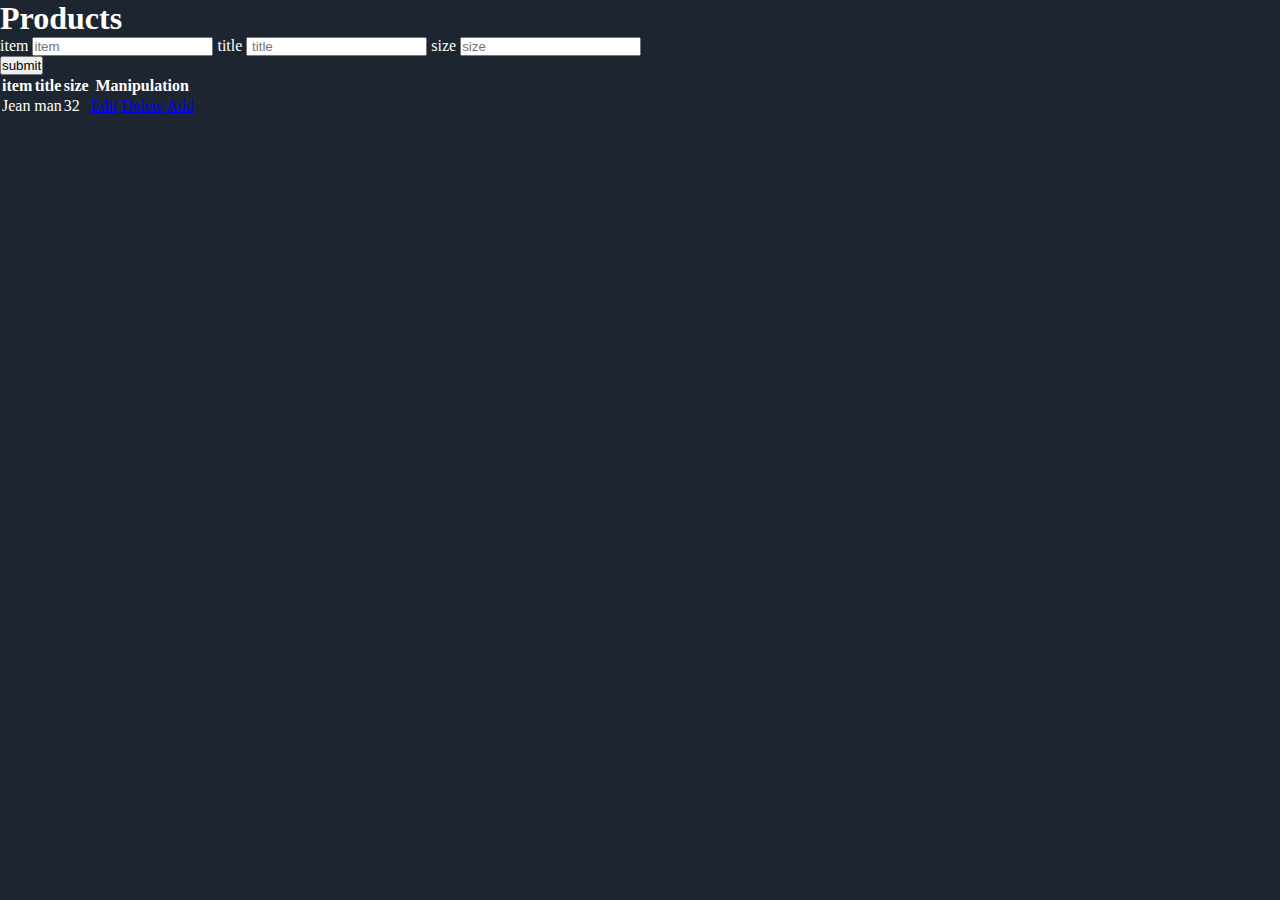
==== index.html @ 9c766279 "first commit" ====
<!DOCTYPE html>
<html lang="en">
<head>
    <meta charset="UTF-8">
    <meta http-equiv="X-UA-Compatible" content="IE=edge">
    <meta name="viewport" content="width=device-width, initial-scale=1.0">
    <link href="https://cdn.jsdelivr.net/npm/bootstrap@5.0.2/dist/css/bootstrap.min.css" rel="stylesheet" integrity="sha384-EVSTQN3/azprG1Anm3QDgpJLIm9Nao0Yz1ztcQTwFspd3yD65VohhpuuCOmLASjC" crossorigin="anonymous">

    <link rel="stylesheet" href="./style.css">
    <title>Document</title>
</head>
<body>
    <section id="products">
    <div id="container">
      <div class="text-center">
        <h1>
          Products
        </h1>

      </div>

    </div>
    <div class="main row justify content center ">   <form id="items" class=" mt-5 d-flex-justify content center">
    <label for="item" class="col-10 mb-2" id="item">item</label>
    <input class="form-control" type="text" placeholder="item" aria-label="default input example" required>
    <label for="title" class="col-10 mb-2" id="title">title</label>
    <input class="form-control" type="text" placeholder=" title" aria-label="default input example" required>
    <label for="size" class="col-10 mb-2" id="size">size</label>
    <input class="form-control" type="text" placeholder="size" aria-label="default input example" required>
    <div><input type="submit" value="submit" class=" btn btn-success add-btn mt-4">
    </div>
 </form>
 <div class= "col-10 mt-5">
  <table class="table striped table-dark">
    <thead>
      <th>item</th>
      <th>title</th>
      <th>size</th>
      <th>Manipulation</th>
     
    </thead>
    <tbody  id="product-list" class="delete">
    <tr>
      <td>Jean
      </td><td>man
      </td>
      <td>32
      </td>
      <td><a href="#" class=" btn btn-warning bt-sm edit">Edit</a>
        <a href="#" type="reset" value="Reset" id="btn"class=" btn btn-danger bt-sm delete danger" onclick="Geeks()">Delete</a>
        <a href="#" type="add" value="add" onclick="onclick" id="btn"class=" btn btn-primary bt-sm add">Add</a>
      </td>
    </tr></tbody>
  </table>
 </div>
</div>







  </section>

    <!-- <div class="container">
        <div class="row">
          <div class="col-lg-4 col-md-12 mt-5">
            <button type="button" class="btn btn-primary">Primary</button>
      
          </div>
      
          <div class="col-lg-4 col-md-6">
            <button type="button" class="btn btn-primary">Primary</button>
      
          </div>
      
          <div class="col-lg-4 col-md-6">
            <button type="button" class="btn btn-primary">Primary</button>
      
          </div>
        </div>
        </div>
        <select class="form-select" aria-label="Default select example">
            <option selected>Open this select menu</option>
            <option value="1">One</option>
            <option value="2">Two</option>
            <option value="3">Three</option>
          </select>
      </div> -->

<!-- </div> -->
<!-- <section id="products">

    <table class="table align-middle mb-0 bg-white">
        <thead class="bg-light">
          <tr>
            <th>Product</th>
            <th>Title</th>
            <th>Price</th>
            <th>Position</th>
            <th>Catagory</th>
          </tr>
        </thead>
        <tbody>
          <tr>
            <td>
              <div class="d-flex align-items-center">
                <img
                    src="https://mdbootstrap.com/img/new/avatars/8.jpg"
                    alt=""
                    style="width: 45px; height: 45px"
                    class="rounded-circle"
                    />
                <div class="ms-3">
                  <p class="fw-bold mb-1">John Doe</p>
                  <p class="text-muted mb-0">john.doe@gmail.com</p>
                </div>
              </div>
            </td>
            <td>
              <p class="fw-normal mb-1">Software engineer</p>
              <p class="text-muted mb-0">IT department</p>
            </td>
            <td>
              <span class="badge badge-success rounded-pill d-inline">Active</span>
            </td>
            <td>Senior</td>
            <td>
              <button type="button" class="btn btn-link btn-sm btn-rounded">
                Edit
              </button>
            </td>
          </tr>
          <tr>
            <td>
              <div class="d-flex align-items-center">
                <img
                    src="https://mdbootstrap.com/img/new/avatars/6.jpg"
                    class="rounded-circle"
                    alt=""
                    style="width: 45px; height: 45px"
                    />
                <div class="ms-3">
                  <p class="fw-bold mb-1">Alex Ray</p>
                  <p class="text-muted mb-0">alex.ray@gmail.com</p>
                </div>
              </div>
            </td>
            <td>
              <p class="fw-normal mb-1">Consultant</p>
              <p class="text-muted mb-0">Finance</p>
            </td>
            <td>
              <span class="badge badge-primary rounded-pill d-inline"
                    >Onboarding</span
                >
            </td>
            <td>Junior</td>
            <td>
              <button
                      type="button"
                      class="btn btn-link btn-rounded btn-sm fw-bold"
                      data-mdb-ripple-color="dark"
                      >
                Edit
              </button>
            </td>
          </tr>
          <tr>
            <td>
              <div class="d-flex align-items-center">
                <img
                    src="https://mdbootstrap.com/img/new/avatars/7.jpg"
                    class="rounded-circle"
                    alt=""
                    style="width: 45px; height: 45px"
                    />
                <div class="ms-3">
                  <p class="fw-bold mb-1">Kate Hunington</p>
                  <p class="text-muted mb-0">kate.hunington@gmail.com</p>
                </div>
              </div>
            </td>
            <td>
              <p class="fw-normal mb-1">Designer</p>
              <p class="text-muted mb-0">UI/UX</p>
            </td>
            <td>
              <span class="badge badge-warning rounded-pill d-inline">Awaiting</span>
            </td>
            <td>Senior</td>
            <td>
              <button
                      type="button"
                      class="btn btn-link btn-rounded btn-sm fw-bold"
                      data-mdb-ripple-color="dark"
                      >
                Edit
              </button>
            </td>
          </tr>
        </tbody>
      </table>












</section> -->

    <!-- <div class="container">


        <div class="card text-center">
            <div class="card-header">
              Featured
            </div>
            <div class="card-body">
              <h5 class="card-title">Special title treatment</h5>
              <p class="card-text">With supporting text below as a natural lead-in to additional content.</p>
              <a href="#" class="btn btn-primary">Go somewhere</a>
            </div>
            <div class="card-footer text-muted">
              2 days ago
            </div>
          </div>
    </div> -->

    <script src="https://cdn.jsdelivr.net/npm/bootstrap@5.0.2/dist/js/bootstrap.bundle.min.js" integrity="sha384-MrcW6ZMFYlzcLA8Nl+NtUVF0sA7MsXsP1UyJoMp4YLEuNSfAP+JcXn/tWtIaxVXM" crossorigin="anonymous"></script>

    <script src="./index.js"></script>
</body>
</html>
---- style.css ----
#landing{

    background-position: center;
    background-attachment: fixed;
    background-size: cover;
    height: 100vh;
}

*{
    padding: 0%;
    margin: 0%;
    box-sizing: border-box;
}

body{
    color: white;
    background-color: #1d2630;
}
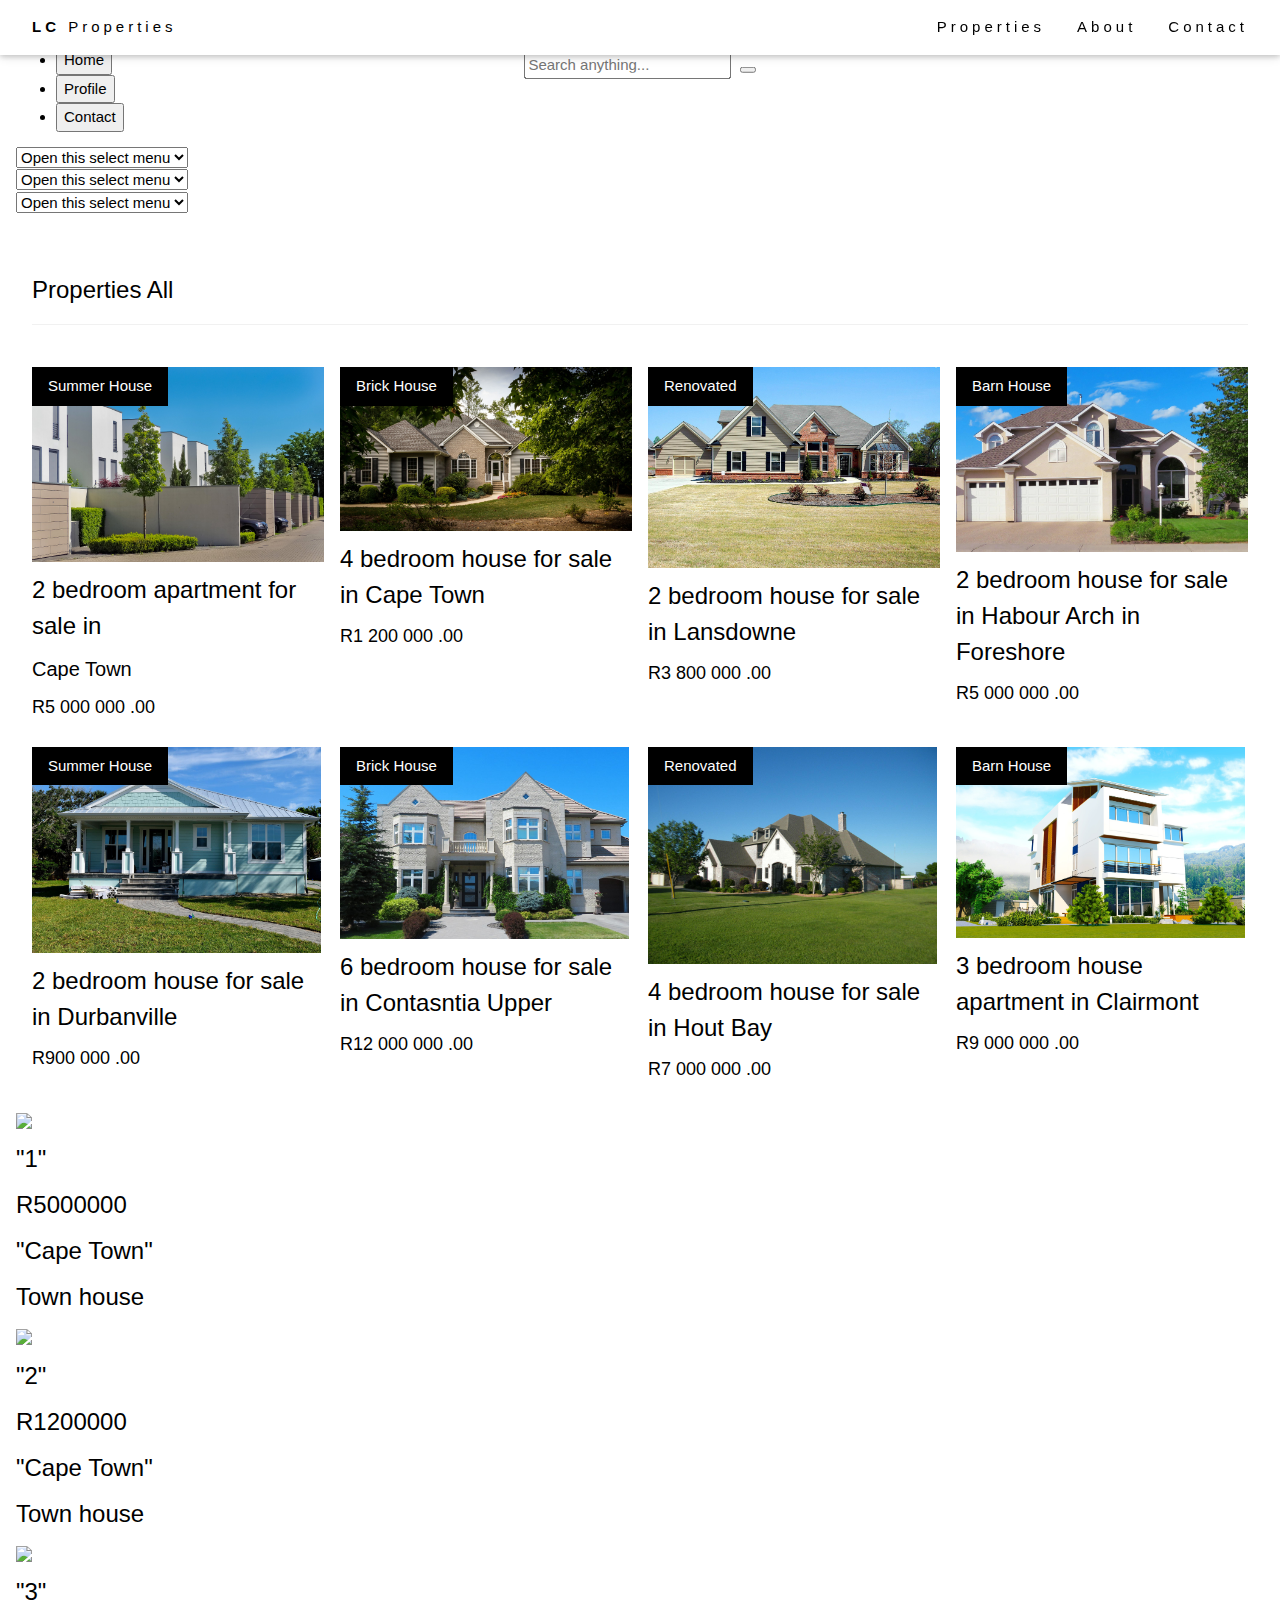
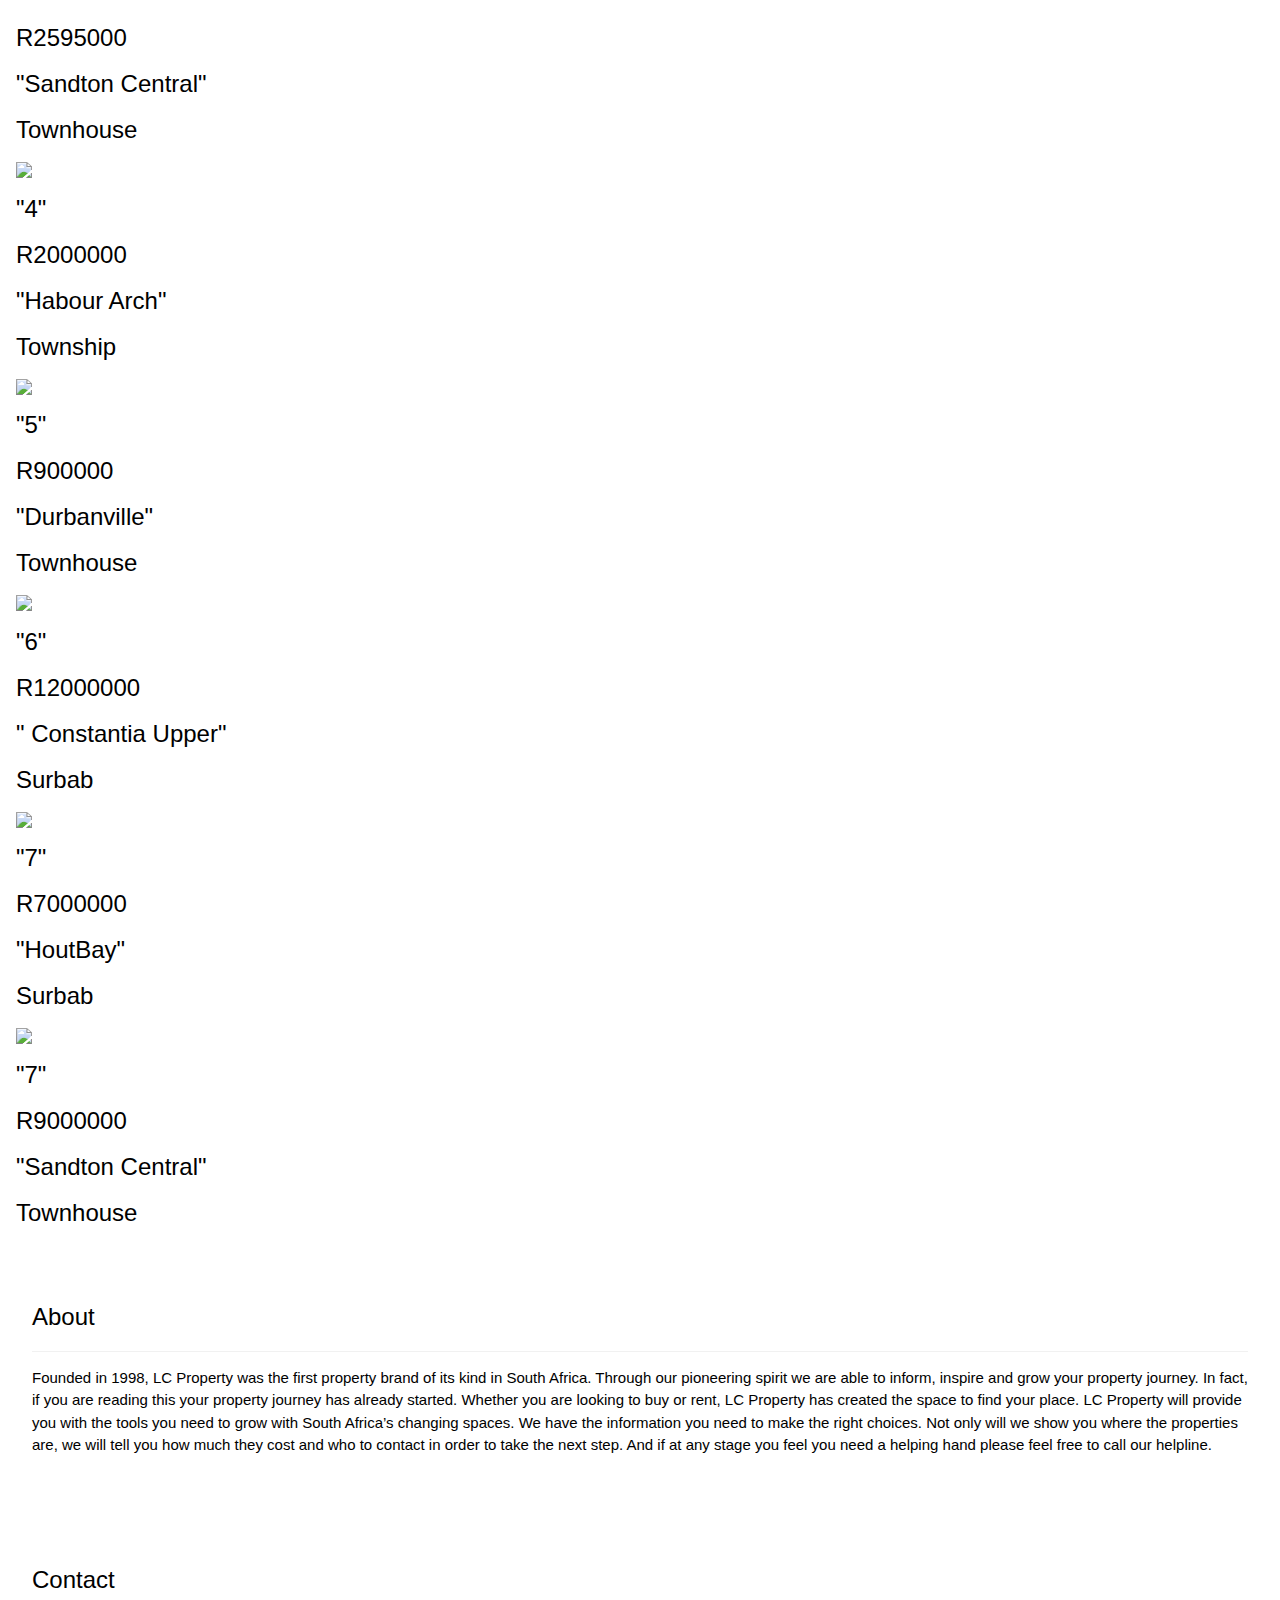
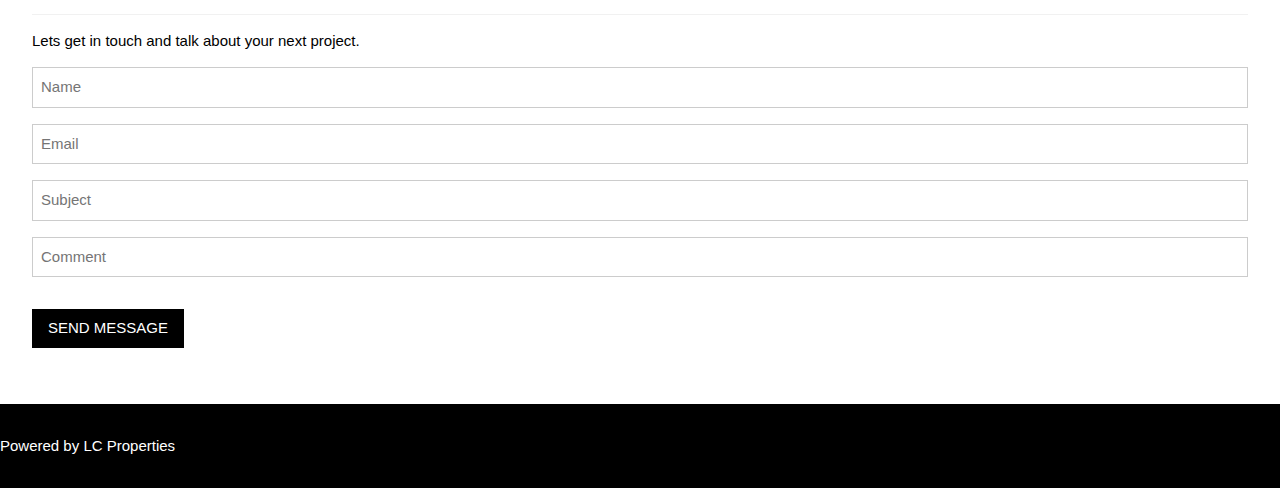
==== commit 9d43c22e: "all my pages" ====
--- a/index.html
+++ b/index.html
@@ -1,241 +1,203 @@
 <!DOCTYPE html>
-<html lang="en">
+<html>
 <head>
-    <meta charset="UTF-8">
-    <meta http-equiv="X-UA-Compatible" content="IE=edge">
-    <meta name="viewport" content="width=device-width, initial-scale=1.0">
-    <link href="https://cdn.jsdelivr.net/npm/bootstrap@5.0.2/dist/css/bootstrap.min.css" rel="stylesheet" integrity="sha384-EVSTQN3/azprG1Anm3QDgpJLIm9Nao0Yz1ztcQTwFspd3yD65VohhpuuCOmLASjC" crossorigin="anonymous">
-
-    <link rel="stylesheet" href="./style.css">
-    <title>Document</title>
+<title>LC Properties</title>
+<meta charset="UTF-8">
+<meta name="viewport" content="width=device-width, initial-scale=1">
+<link href="https://cdn.jsdelivr.net/npm/bootstrap@5.0.2/dist/css/bootstrap.min.css" rel="stylesheet" integrity="sha384-EVSTQN3/azprG1Anm3QDgpJLIm9Nao0Yz1ztcQTwFspd3yD65VohhpuuCOmLASjC" crossorigin="anonymous">
+<link rel="stylesheet" href="https://www.w3schools.com/w3css/4/w3.css">
 </head>
 <body>
-    <section id="products">
-    <div id="container">
-      <div class="text-center">
-        <h1>
-          Products
-        </h1>
-
-      </div>
-
-    </div>
-    <div class="main row justify content center ">   <form id="items" class=" mt-5 d-flex-justify content center">
-    <label for="item" class="col-10 mb-2" id="item">item</label>
-    <input class="form-control" type="text" placeholder="item" aria-label="default input example" required>
-    <label for="title" class="col-10 mb-2" id="title">title</label>
-    <input class="form-control" type="text" placeholder=" title" aria-label="default input example" required>
-    <label for="size" class="col-10 mb-2" id="size">size</label>
-    <input class="form-control" type="text" placeholder="size" aria-label="default input example" required>
-    <div><input type="submit" value="submit" class=" btn btn-success add-btn mt-4">
-    </div>
- </form>
- <div class= "col-10 mt-5">
-  <table class="table striped table-dark">
-    <thead>
-      <th>item</th>
-      <th>title</th>
-      <th>size</th>
-      <th>Manipulation</th>
-     
-    </thead>
-    <tbody  id="product-list" class="delete">
-    <tr>
-      <td>Jean
-      </td><td>man
-      </td>
-      <td>32
-      </td>
-      <td><a href="#" class=" btn btn-warning bt-sm edit">Edit</a>
-        <a href="#" type="reset" value="Reset" id="btn"class=" btn btn-danger bt-sm delete danger" onclick="Geeks()">Delete</a>
-        <a href="#" type="add" value="add" onclick="onclick" id="btn"class=" btn btn-primary bt-sm add">Add</a>
-      </td>
-    </tr></tbody>
-  </table>
- </div>
+
+<!-- Navbar (sit on top) -->
+<div class="w3-top">
+  <div class="w3-bar w3-white w3-wide w3-padding w3-card">
+    <a href="#home" class="w3-bar-item w3-button"><b>LC</b> Properties</a>
+    <!-- Float links to the right. Hide them on small screens -->
+    <div class="w3-right w3-hide-small">
+      <a href="#Properties" class="w3-bar-item w3-button"> Properties</a>
+      <a href="#about" class="w3-bar-item w3-button">About</a>
+      <a href="#contact" class="w3-bar-item w3-button">Contact</a>
+    </div>
+  </div>
 </div>
 
-
-
-
-
-
-
-  </section>
-
-    <!-- <div class="container">
-        <div class="row">
-          <div class="col-lg-4 col-md-12 mt-5">
-            <button type="button" class="btn btn-primary">Primary</button>
-      
-          </div>
-      
-          <div class="col-lg-4 col-md-6">
-            <button type="button" class="btn btn-primary">Primary</button>
-      
-          </div>
-      
-          <div class="col-lg-4 col-md-6">
-            <button type="button" class="btn btn-primary">Primary</button>
-      
-          </div>
-        </div>
-        </div>
-        <select class="form-select" aria-label="Default select example">
-            <option selected>Open this select menu</option>
-            <option value="1">One</option>
-            <option value="2">Two</option>
-            <option value="3">Three</option>
-          </select>
-      </div> -->
-
-<!-- </div> -->
-<!-- <section id="products">
-
-    <table class="table align-middle mb-0 bg-white">
-        <thead class="bg-light">
-          <tr>
-            <th>Product</th>
-            <th>Title</th>
-            <th>Price</th>
-            <th>Position</th>
-            <th>Catagory</th>
-          </tr>
-        </thead>
-        <tbody>
-          <tr>
-            <td>
-              <div class="d-flex align-items-center">
-                <img
-                    src="https://mdbootstrap.com/img/new/avatars/8.jpg"
-                    alt=""
-                    style="width: 45px; height: 45px"
-                    class="rounded-circle"
-                    />
-                <div class="ms-3">
-                  <p class="fw-bold mb-1">John Doe</p>
-                  <p class="text-muted mb-0">john.doe@gmail.com</p>
-                </div>
-              </div>
-            </td>
-            <td>
-              <p class="fw-normal mb-1">Software engineer</p>
-              <p class="text-muted mb-0">IT department</p>
-            </td>
-            <td>
-              <span class="badge badge-success rounded-pill d-inline">Active</span>
-            </td>
-            <td>Senior</td>
-            <td>
-              <button type="button" class="btn btn-link btn-sm btn-rounded">
-                Edit
-              </button>
-            </td>
-          </tr>
-          <tr>
-            <td>
-              <div class="d-flex align-items-center">
-                <img
-                    src="https://mdbootstrap.com/img/new/avatars/6.jpg"
-                    class="rounded-circle"
-                    alt=""
-                    style="width: 45px; height: 45px"
-                    />
-                <div class="ms-3">
-                  <p class="fw-bold mb-1">Alex Ray</p>
-                  <p class="text-muted mb-0">alex.ray@gmail.com</p>
-                </div>
-              </div>
-            </td>
-            <td>
-              <p class="fw-normal mb-1">Consultant</p>
-              <p class="text-muted mb-0">Finance</p>
-            </td>
-            <td>
-              <span class="badge badge-primary rounded-pill d-inline"
-                    >Onboarding</span
-                >
-            </td>
-            <td>Junior</td>
-            <td>
-              <button
-                      type="button"
-                      class="btn btn-link btn-rounded btn-sm fw-bold"
-                      data-mdb-ripple-color="dark"
-                      >
-                Edit
-              </button>
-            </td>
-          </tr>
-          <tr>
-            <td>
-              <div class="d-flex align-items-center">
-                <img
-                    src="https://mdbootstrap.com/img/new/avatars/7.jpg"
-                    class="rounded-circle"
-                    alt=""
-                    style="width: 45px; height: 45px"
-                    />
-                <div class="ms-3">
-                  <p class="fw-bold mb-1">Kate Hunington</p>
-                  <p class="text-muted mb-0">kate.hunington@gmail.com</p>
-                </div>
-              </div>
-            </td>
-            <td>
-              <p class="fw-normal mb-1">Designer</p>
-              <p class="text-muted mb-0">UI/UX</p>
-            </td>
-            <td>
-              <span class="badge badge-warning rounded-pill d-inline">Awaiting</span>
-            </td>
-            <td>Senior</td>
-            <td>
-              <button
-                      type="button"
-                      class="btn btn-link btn-rounded btn-sm fw-bold"
-                      data-mdb-ripple-color="dark"
-                      >
-                Edit
-              </button>
-            </td>
-          </tr>
-        </tbody>
-      </table>
-
-
-
-
-
-
-
-
-
-
-
-
-</section> -->
-
-    <!-- <div class="container">
-
-
-        <div class="card text-center">
-            <div class="card-header">
-              Featured
-            </div>
-            <div class="card-body">
-              <h5 class="card-title">Special title treatment</h5>
-              <p class="card-text">With supporting text below as a natural lead-in to additional content.</p>
-              <a href="#" class="btn btn-primary">Go somewhere</a>
-            </div>
-            <div class="card-footer text-muted">
-              2 days ago
-            </div>
-          </div>
-    </div> -->
-
-    <script src="https://cdn.jsdelivr.net/npm/bootstrap@5.0.2/dist/js/bootstrap.bundle.min.js" integrity="sha384-MrcW6ZMFYlzcLA8Nl+NtUVF0sA7MsXsP1UyJoMp4YLEuNSfAP+JcXn/tWtIaxVXM" crossorigin="anonymous"></script>
-
-    <script src="./index.js"></script>
+<!-- Header -->
+<header class="w3-display-container w3-content w3-wide" style="max-width:1500px;" id="home">
+  <img class="w3-image" src="/image/city-5974876_1920.jpg" alt="Architecture" width="1500" height="800">
+  <div class="w3-display-middle w3-margin-top w3-center">
+    <h1 class="w3-xxlarge w3-text-white"><span class="w3-padding w3-black w3-opacity-min"><b>LC</b></span> <span class="w3-hide-small w3-text-light-grey">Properties</span></h1>
+    <div class="input-group">
+        <input id="search-input" type="search" class="form-control" placeholder="Search anything...">  
+          <button id="search-button" type="button" class="btn btn-primary " width:50% height:50%>
+        <i class="fa fa-search"></i>
+          </button>
+    </div>
+  </div>
+</header>
+
+<!-- Page content -->
+<div class="w3-content w3-padding" style="max-width:1564px">
+
+  <!-- Tabs navs --><div class="tab-content shadow-lg p-3 mb-5 bg-body rounded" id="pills-tabContent">
+  <ul class="nav nav-pills mb-3  d-flex justify-content-center " id="pills-tab" role="tablist">
+    <li class="nav-item" role="presentation">
+      <button class="nav-link active" id="pills-home-tab" data-bs-toggle="pill" data-bs-target="#pills-home" type="button" role="tab" aria-controls="pills-home" aria-selected="true">Home</button>
+    </li>
+    <li class="nav-item" role="presentation">
+      <button class="nav-link" id="pills-profile-tab" data-bs-toggle="pill" data-bs-target="#pills-profile" type="button" role="tab" aria-controls="pills-profile" aria-selected="false">Profile</button>
+    </li>
+    <li class="nav-item" role="presentation">
+      <button class="nav-link" id="pills-contact-tab" data-bs-toggle="pill" data-bs-target="#pills-contact" type="button" role="tab" aria-controls="pills-contact" aria-selected="false">Contact</button>
+    </li>
+  </ul>
+  
+    <div class="tab-pane fade show active" id="pills-home" role="tabpanel" aria-labelledby="pills-home-tab"><select class="form-select" aria-label="Default select example">
+        <option selected>Open this select menu</option>
+        <option value="1">One</option>
+        <option value="2">Two</option>
+        <option value="3">Three</option>
+      </select></div>
+    <div class="tab-pane fade" id="pills-profile" role="tabpanel" aria-labelledby="pills-profile-tab"><select class="form-select" aria-label="Default select example">
+        <option selected>Open this select menu</option>
+        <option value="1">One</option>
+        <option value="2">Two</option>
+        <option value="3">Three</option>
+      </select></div>
+    <div class="tab-pane fade" id="pills-contact" role="tabpanel" aria-labelledby="pills-contact-tab"><select class="form-select" aria-label="Default select example">
+        <option selected>Open this select menu</option>
+        <option value="1">One</option>
+        <option value="2">Two</option>
+        <option value="3">Three</option>
+      </select></div>
+  </div>
+  
+  
+  <!-- Tabs content -->
+
+  <!-- Project Section -->
+  <div class="w3-container w3-padding-32" id="Properties">
+    <h3 class="w3-border-bottom w3-border-light-grey w3-padding-16">Properties All</h3>
+  </div>
+
+  <div class="w3-row-padding">
+    <div class="w3-col l3 m6 w3-margin-bottom">
+      <div class="w3-display-container">
+        <div class="w3-display-topleft w3-black w3-padding">Summer House</div>
+        <img src="./images/house1.jpg" alt="House" style="width:100%">
+        <h3>2 bedroom apartment for sale in</h3>
+        <h4> Cape Town</h4>
+        <h5> R5 000 000 .00</h5>
+      </div>
+    </div>
+    <div class="w3-col l3 m6 w3-margin-bottom">
+      <div class="w3-display-container">
+        <div class="w3-display-topleft w3-black w3-padding">Brick House</div>
+        <img src="./images/house2.jpg" alt="House" style="width:100%">
+        <h3>4 bedroom house for sale in Cape Town</h3>
+        <h5> R1 200 000 .00</h5>
+      </div>
+    </div>
+    <div class="w3-col l3 m6 w3-margin-bottom">
+      <div class="w3-display-container">
+        <div class="w3-display-topleft w3-black w3-padding">Renovated</div>
+        <img src="/images/house3.jpg" alt="House" style="width:100%">
+        <h3> 2 bedroom house for sale in Lansdowne</h3>
+        <h5> R3 800 000 .00</h5>
+      </div>
+    </div>
+    <div class="w3-col l3 m6 w3-margin-bottom">
+      <div class="w3-display-container">
+        <div class="w3-display-topleft w3-black w3-padding">Barn House</div>
+        <img src="/images/house4.jpg" alt="House" style="width:100%">
+        <h3>2 bedroom house for sale in Habour Arch in Foreshore</h3>
+        <h5> R5 000 000 .00</h5>
+      </div>
+    </div>
+  </div>
+
+  <div class="w3-row-padding">
+    <div class="w3-col l3 m6 w3-margin-bottom">
+      <div class="w3-display-container">
+        <div class="w3-display-topleft w3-black w3-padding">Summer House</div>
+        <img src="/images/house5.jpg" alt="House" style="width:99%">
+        <h3>2 bedroom house for sale in Durbanville </h3>
+        <h5> R900 000 .00</h5>
+      </div>
+    </div>
+    <div class="w3-col l3 m6 w3-margin-bottom">
+      <div class="w3-display-container">
+        <div class="w3-display-topleft w3-black w3-padding">Brick House</div>
+        <img src="/images/house6.jpg" alt="House" style="width:99%">
+        <h3>6 bedroom house for sale in Contasntia Upper</h3>
+        <h5> R12 000 000 .00</h5>
+      </div>
+    </div>
+    <div class="w3-col l3 m6 w3-margin-bottom">
+      <div class="w3-display-container">
+        <div class="w3-display-topleft w3-black w3-padding">Renovated</div>
+        <img src="/images/house7.jpg" alt="House" style="width:99%">
+        <h3>4 bedroom house for sale in Hout Bay</h3>
+        <h5> R7 000 000 .00</h5>
+      </div>
+    </div>
+    <div class="w3-col l3 m6 w3-margin-bottom">
+      <div class="w3-display-container">
+        <div class="w3-display-topleft w3-black w3-padding">Barn House</div>
+        <img src="/images/house8.jpg" alt="House" style="width:99%">
+        <h3>3 bedroom house apartment in Clairmont</h3>
+        <h5> R9 000 000 .00</h5>
+      </div>
+    </div>
+  </div>
+ 
+ 
+  <div id="container" class="product">
+
+  </div>
+
+  <!-- About Section -->
+  <div class="w3-container w3-padding-32" id="about">
+    <h3 class="w3-border-bottom w3-border-light-grey w3-padding-16">About</h3>
+    <p>Founded in 1998, LC Property was the first property brand of its kind in South Africa. Through our pioneering spirit we are able to inform, inspire and grow your property journey. In fact, if you are reading this your property journey has already started. Whether you are looking to buy or rent, LC Property has created the space to find your place.
+
+        LC Property will provide you with the tools you need to grow with South Africa’s changing spaces. We have the information you need to make the right choices. Not only will we show you where the properties are, we will tell you how much they cost and who to contact in order to take the next step. And if at any stage you feel you need a helping hand please feel free to call our helpline.
+    </p>
+  </div>
+
+ 
+
+  <!-- Contact Section -->
+  <div class="w3-container w3-padding-32" id="contact">
+    <h3 class="w3-border-bottom w3-border-light-grey w3-padding-16">Contact</h3>
+    <p>Lets get in touch and talk about your next project.</p>
+    <form action="/action_page.php" target="_blank">
+      <input class="w3-input w3-border" type="text" placeholder="Name" required name="Name">
+      <input class="w3-input w3-section w3-border" type="text" placeholder="Email" required name="Email">
+      <input class="w3-input w3-section w3-border" type="text" placeholder="Subject" required name="Subject">
+      <input class="w3-input w3-section w3-border" type="text" placeholder="Comment" required name="Comment">
+      <button class="w3-button w3-black w3-section" type="submit">
+        <i class="fa fa-paper-plane"></i> SEND MESSAGE
+      </button>
+    </form>
+  </div>
+  
+
+
+<!-- End page content -->
+</div>
+
+
+<!-- Footer -->
+<footer class="d-flex justify-content-center w3-black w3-padding-16">
+  <p>Powered by LC Properties</a></p>
+</footer>
+
+<script src="https://cdn.jsdelivr.net/npm/bootstrap@5.0.2/dist/js/bootstrap.bundle.min.js" integrity="sha384-MrcW6ZMFYlzcLA8Nl+NtUVF0sA7MsXsP1UyJoMp4YLEuNSfAP+JcXn/tWtIaxVXM" crossorigin="anonymous"></script>
+<script src="index.js"></script>
+</body>
+</html>
+
+    
 </body>
 </html>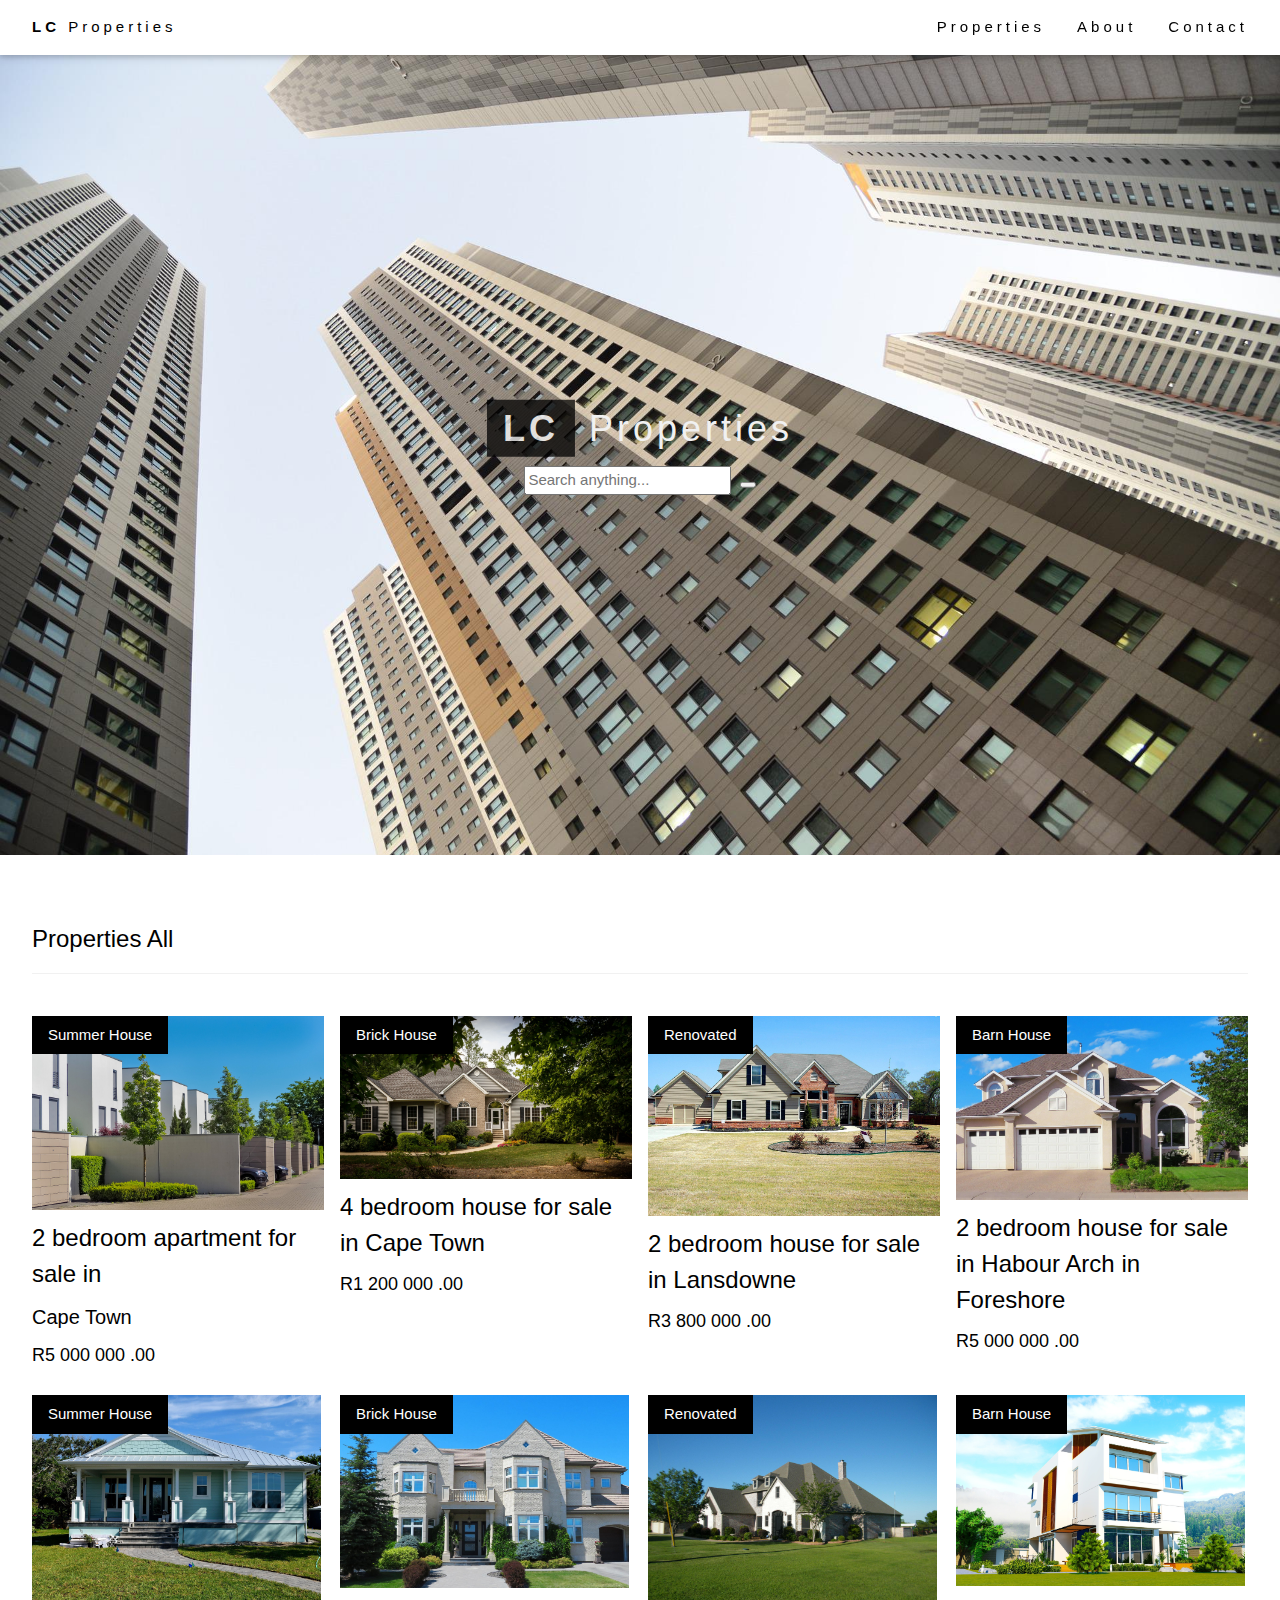
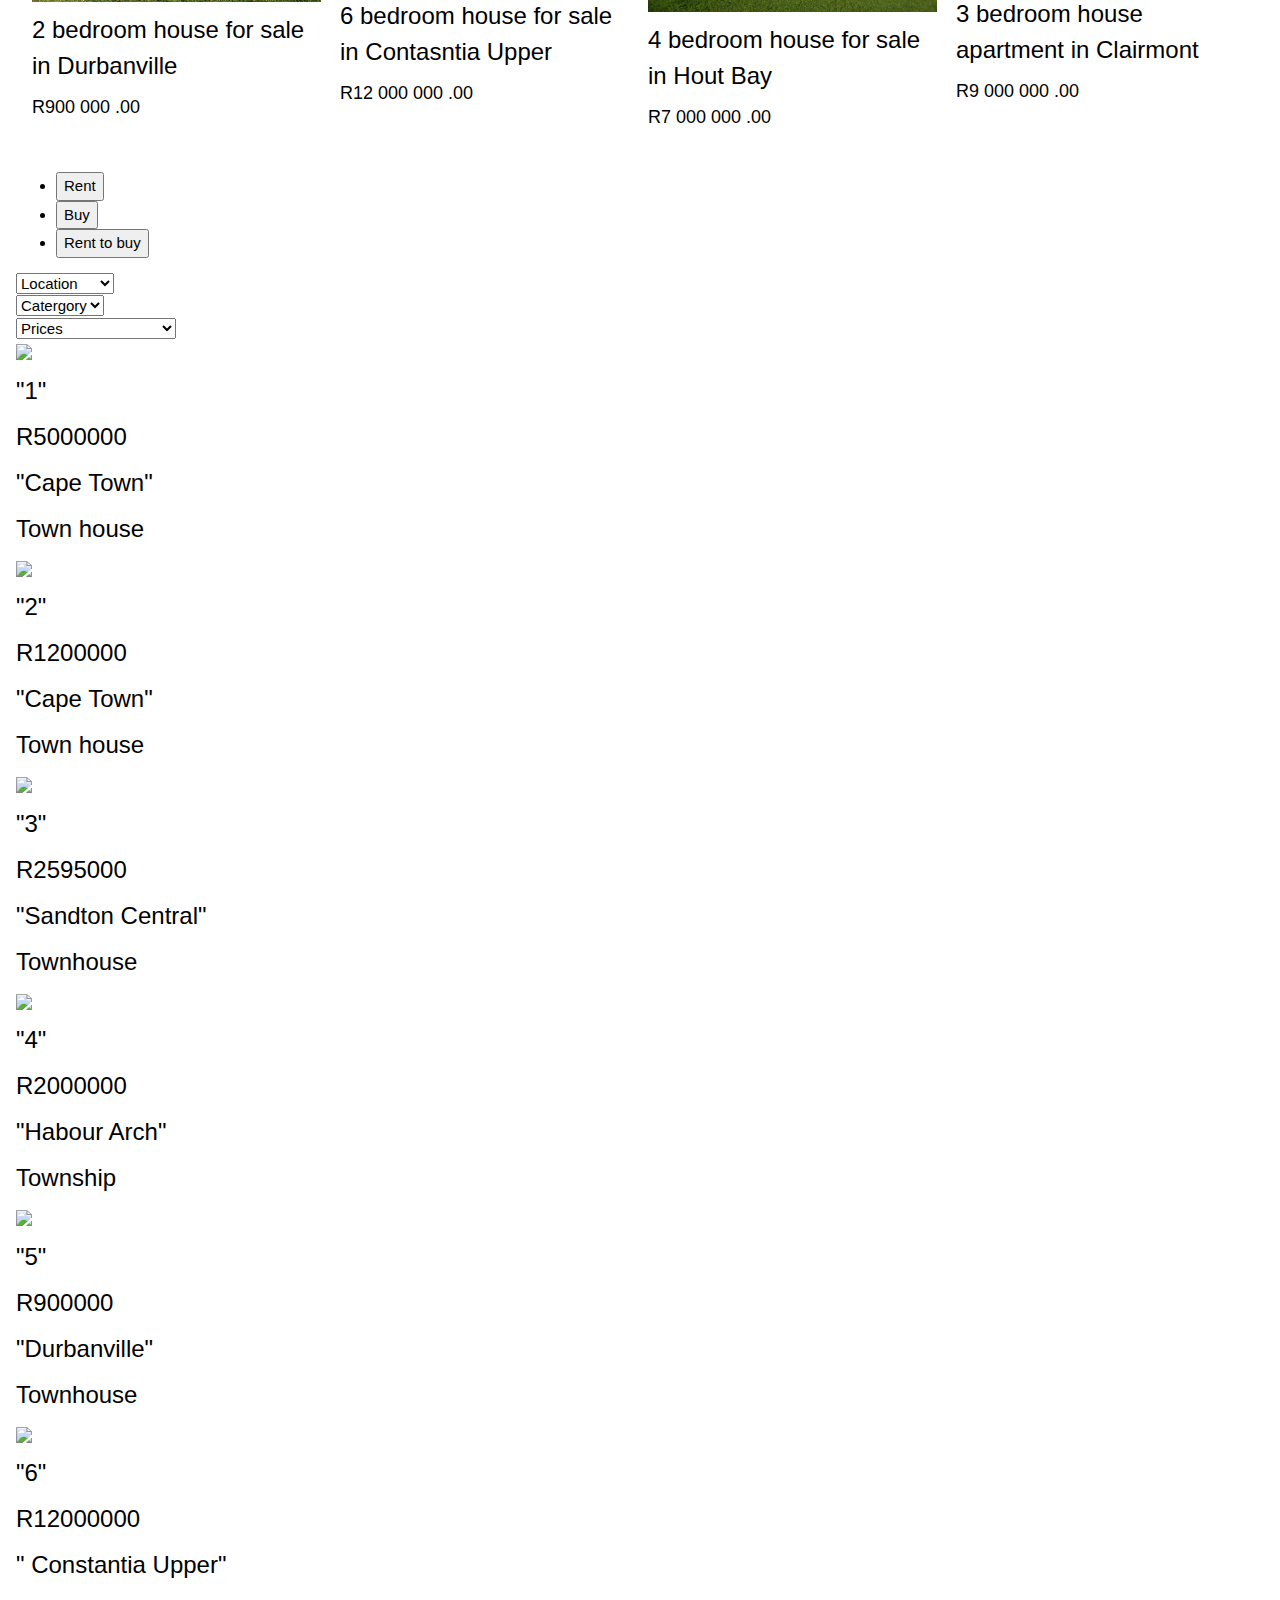
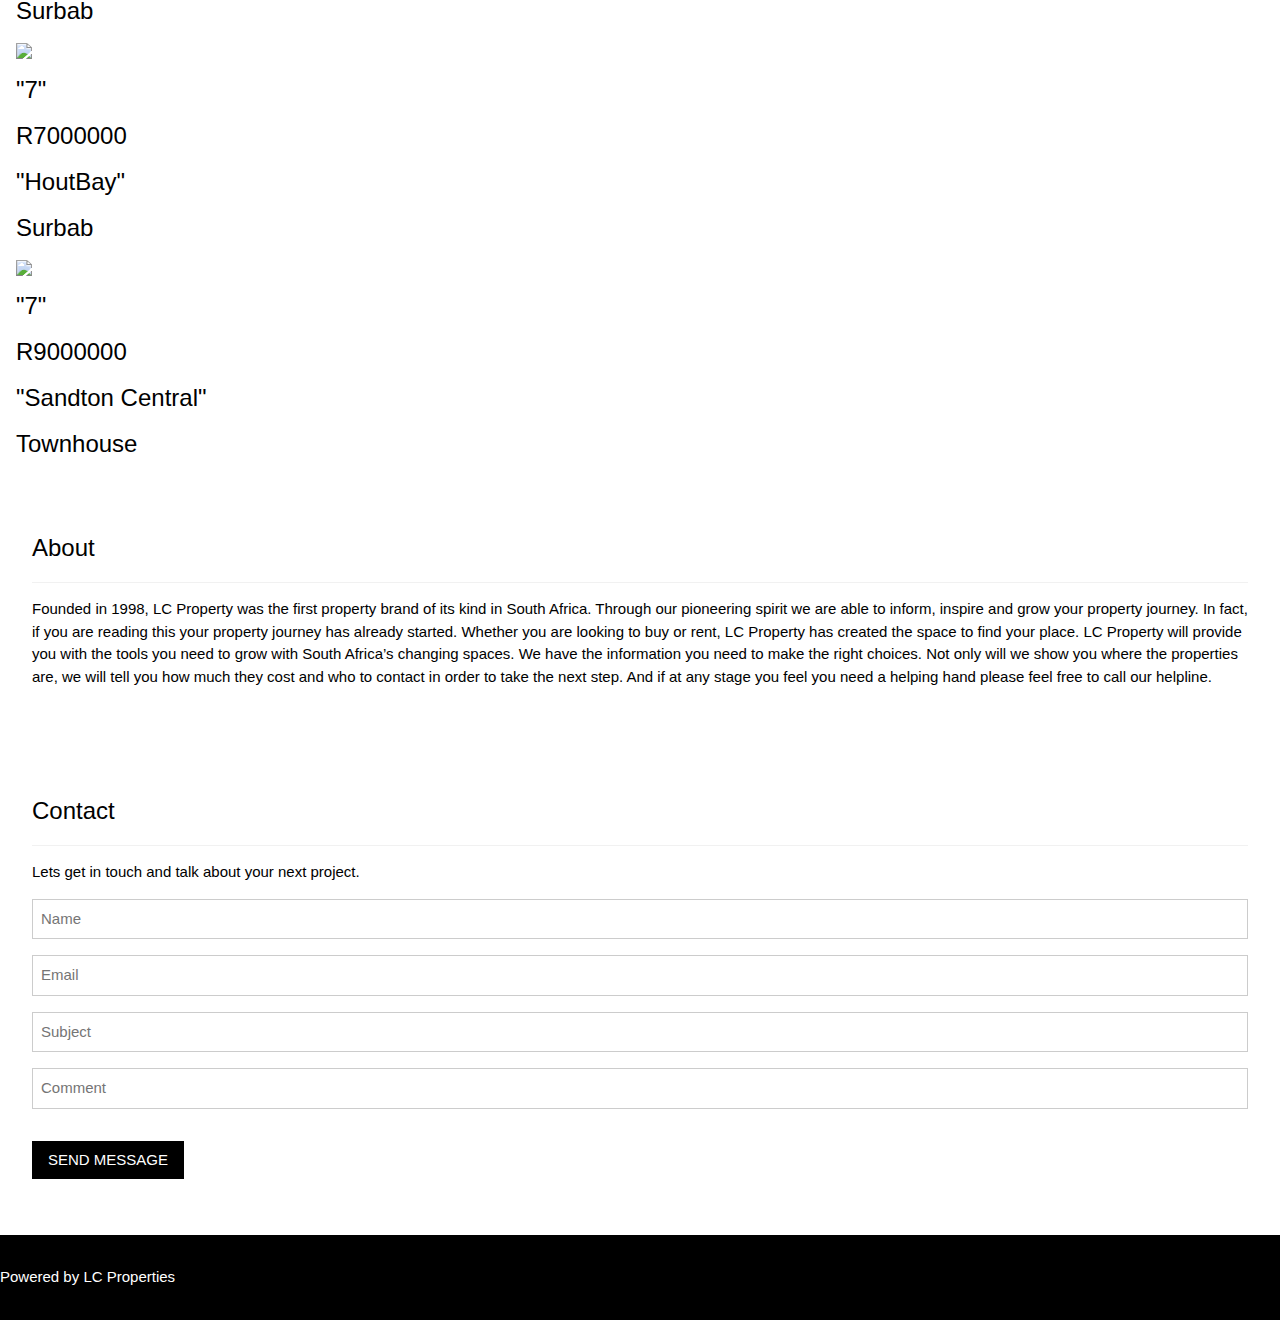
==== commit 03976745: "recovery" ====
--- a/index.html
+++ b/index.html
@@ -24,7 +24,7 @@
 
 <!-- Header -->
 <header class="w3-display-container w3-content w3-wide" style="max-width:1500px;" id="home">
-  <img class="w3-image" src="/image/city-5974876_1920.jpg" alt="Architecture" width="1500" height="800">
+  <img class="w3-image" src="/images/city-5974876_1920.jpg" alt="Architecture" width="1500" height="800">
   <div class="w3-display-middle w3-margin-top w3-center">
     <h1 class="w3-xxlarge w3-text-white"><span class="w3-padding w3-black w3-opacity-min"><b>LC</b></span> <span class="w3-hide-small w3-text-light-grey">Properties</span></h1>
     <div class="input-group">
@@ -39,38 +39,7 @@
 <!-- Page content -->
 <div class="w3-content w3-padding" style="max-width:1564px">
 
-  <!-- Tabs navs --><div class="tab-content shadow-lg p-3 mb-5 bg-body rounded" id="pills-tabContent">
-  <ul class="nav nav-pills mb-3  d-flex justify-content-center " id="pills-tab" role="tablist">
-    <li class="nav-item" role="presentation">
-      <button class="nav-link active" id="pills-home-tab" data-bs-toggle="pill" data-bs-target="#pills-home" type="button" role="tab" aria-controls="pills-home" aria-selected="true">Home</button>
-    </li>
-    <li class="nav-item" role="presentation">
-      <button class="nav-link" id="pills-profile-tab" data-bs-toggle="pill" data-bs-target="#pills-profile" type="button" role="tab" aria-controls="pills-profile" aria-selected="false">Profile</button>
-    </li>
-    <li class="nav-item" role="presentation">
-      <button class="nav-link" id="pills-contact-tab" data-bs-toggle="pill" data-bs-target="#pills-contact" type="button" role="tab" aria-controls="pills-contact" aria-selected="false">Contact</button>
-    </li>
-  </ul>
-  
-    <div class="tab-pane fade show active" id="pills-home" role="tabpanel" aria-labelledby="pills-home-tab"><select class="form-select" aria-label="Default select example">
-        <option selected>Open this select menu</option>
-        <option value="1">One</option>
-        <option value="2">Two</option>
-        <option value="3">Three</option>
-      </select></div>
-    <div class="tab-pane fade" id="pills-profile" role="tabpanel" aria-labelledby="pills-profile-tab"><select class="form-select" aria-label="Default select example">
-        <option selected>Open this select menu</option>
-        <option value="1">One</option>
-        <option value="2">Two</option>
-        <option value="3">Three</option>
-      </select></div>
-    <div class="tab-pane fade" id="pills-contact" role="tabpanel" aria-labelledby="pills-contact-tab"><select class="form-select" aria-label="Default select example">
-        <option selected>Open this select menu</option>
-        <option value="1">One</option>
-        <option value="2">Two</option>
-        <option value="3">Three</option>
-      </select></div>
-  </div>
+ 
   
   
   <!-- Tabs content -->
@@ -101,7 +70,7 @@
     <div class="w3-col l3 m6 w3-margin-bottom">
       <div class="w3-display-container">
         <div class="w3-display-topleft w3-black w3-padding">Renovated</div>
-        <img src="/images/house3.jpg" alt="House" style="width:100%">
+        <img src="./images/house3.jpg" alt="House" style="width:100%">
         <h3> 2 bedroom house for sale in Lansdowne</h3>
         <h5> R3 800 000 .00</h5>
       </div>
@@ -109,7 +78,7 @@
     <div class="w3-col l3 m6 w3-margin-bottom">
       <div class="w3-display-container">
         <div class="w3-display-topleft w3-black w3-padding">Barn House</div>
-        <img src="/images/house4.jpg" alt="House" style="width:100%">
+        <img src="./images/house4.jpg" alt="House" style="width:100%">
         <h3>2 bedroom house for sale in Habour Arch in Foreshore</h3>
         <h5> R5 000 000 .00</h5>
       </div>
@@ -120,7 +89,7 @@
     <div class="w3-col l3 m6 w3-margin-bottom">
       <div class="w3-display-container">
         <div class="w3-display-topleft w3-black w3-padding">Summer House</div>
-        <img src="/images/house5.jpg" alt="House" style="width:99%">
+        <img src="./images/house5.jpg" alt="House" style="width:99%">
         <h3>2 bedroom house for sale in Durbanville </h3>
         <h5> R900 000 .00</h5>
       </div>
@@ -128,7 +97,7 @@
     <div class="w3-col l3 m6 w3-margin-bottom">
       <div class="w3-display-container">
         <div class="w3-display-topleft w3-black w3-padding">Brick House</div>
-        <img src="/images/house6.jpg" alt="House" style="width:99%">
+        <img src="./images/house6.jpg" alt="House" style="width:99%">
         <h3>6 bedroom house for sale in Contasntia Upper</h3>
         <h5> R12 000 000 .00</h5>
       </div>
@@ -136,7 +105,7 @@
     <div class="w3-col l3 m6 w3-margin-bottom">
       <div class="w3-display-container">
         <div class="w3-display-topleft w3-black w3-padding">Renovated</div>
-        <img src="/images/house7.jpg" alt="House" style="width:99%">
+        <img src="./images/house7.jpg" alt="House" style="width:99%">
         <h3>4 bedroom house for sale in Hout Bay</h3>
         <h5> R7 000 000 .00</h5>
       </div>
@@ -144,15 +113,47 @@
     <div class="w3-col l3 m6 w3-margin-bottom">
       <div class="w3-display-container">
         <div class="w3-display-topleft w3-black w3-padding">Barn House</div>
-        <img src="/images/house8.jpg" alt="House" style="width:99%">
+        <img src="./images/house8.jpg" alt="House" style="width:99%">
         <h3>3 bedroom house apartment in Clairmont</h3>
         <h5> R9 000 000 .00</h5>
       </div>
     </div>
   </div>
- 
- 
-  <div id="container" class="product">
+   <!-- Tabs navs --><div class="tab-content shadow-lg p-3 mb-5 bg-body rounded" id="pills-tabContent">
+    <ul class="nav nav-pills mb-3  d-flex justify-content-center " id="pills-tab" role="tablist">
+      <li class="nav-item" role="presentation">
+        <button class="nav-link active" id="pills-home-tab" data-bs-toggle="pill" data-bs-target="#pills-home" type="button" role="tab" aria-controls="pills-home" aria-selected="true">Rent</button>
+      </li>
+      <li class="nav-item" role="presentation">
+        <button class="nav-link" id="pills-profile-tab" data-bs-toggle="pill" data-bs-target="#pills-profile" type="button" role="tab" aria-controls="pills-profile" aria-selected="false">Buy</button>
+      </li>
+      <li class="nav-item" role="presentation">
+        <button class="nav-link" id="pills-contact-tab" data-bs-toggle="pill" data-bs-target="#pills-contact" type="button" role="tab" aria-controls="pills-contact" aria-selected="false">Rent to buy</button>
+      </li>
+    </ul>
+    
+      <div class="tab-pane fade show active" id="pills-home" role="tabpanel" aria-labelledby="pills-home-tab"><select class="form-select" aria-label="Default select example">
+          <option selected>Location</option>
+          <option value="1">Cape Town </option>
+          <option value="2">Hout Bay</option>
+          <option value="3">Durbanville</option>
+        </select></div>
+      <div class="tab-pane fade" id="pills-profile" role="tabpanel" aria-labelledby="pills-profile-tab"><select class="form-select" aria-label="Default select example">
+          <option selected>Catergory</option>
+          <option value="1">Suburb</option>
+          <option value="2">Township</option>
+          <option value="3">City</option>
+        </select></div>
+      <div class="tab-pane fade" id="pills-contact" role="tabpanel" aria-labelledby="pills-contact-tab"><select class="form-select" aria-label="Default select example">
+          <option selected>Prices</option>
+          <option value="1">10000000 : 3000000</option>
+          <option value="2">4000000 : 7000000</option>
+          <option value="3">8000000 : 12000000</option>
+        </select></div>
+    </div>
+ 
+ 
+  <div id="container" class="product d-flex flex-direction-row d-flex flex-wrap  d-flex justify-content-center">
 
   </div>
 
@@ -194,7 +195,7 @@
 </footer>
 
 <script src="https://cdn.jsdelivr.net/npm/bootstrap@5.0.2/dist/js/bootstrap.bundle.min.js" integrity="sha384-MrcW6ZMFYlzcLA8Nl+NtUVF0sA7MsXsP1UyJoMp4YLEuNSfAP+JcXn/tWtIaxVXM" crossorigin="anonymous"></script>
-<script src="index.js"></script>
+<script src="./index.js"></script>
 </body>
 </html>
 
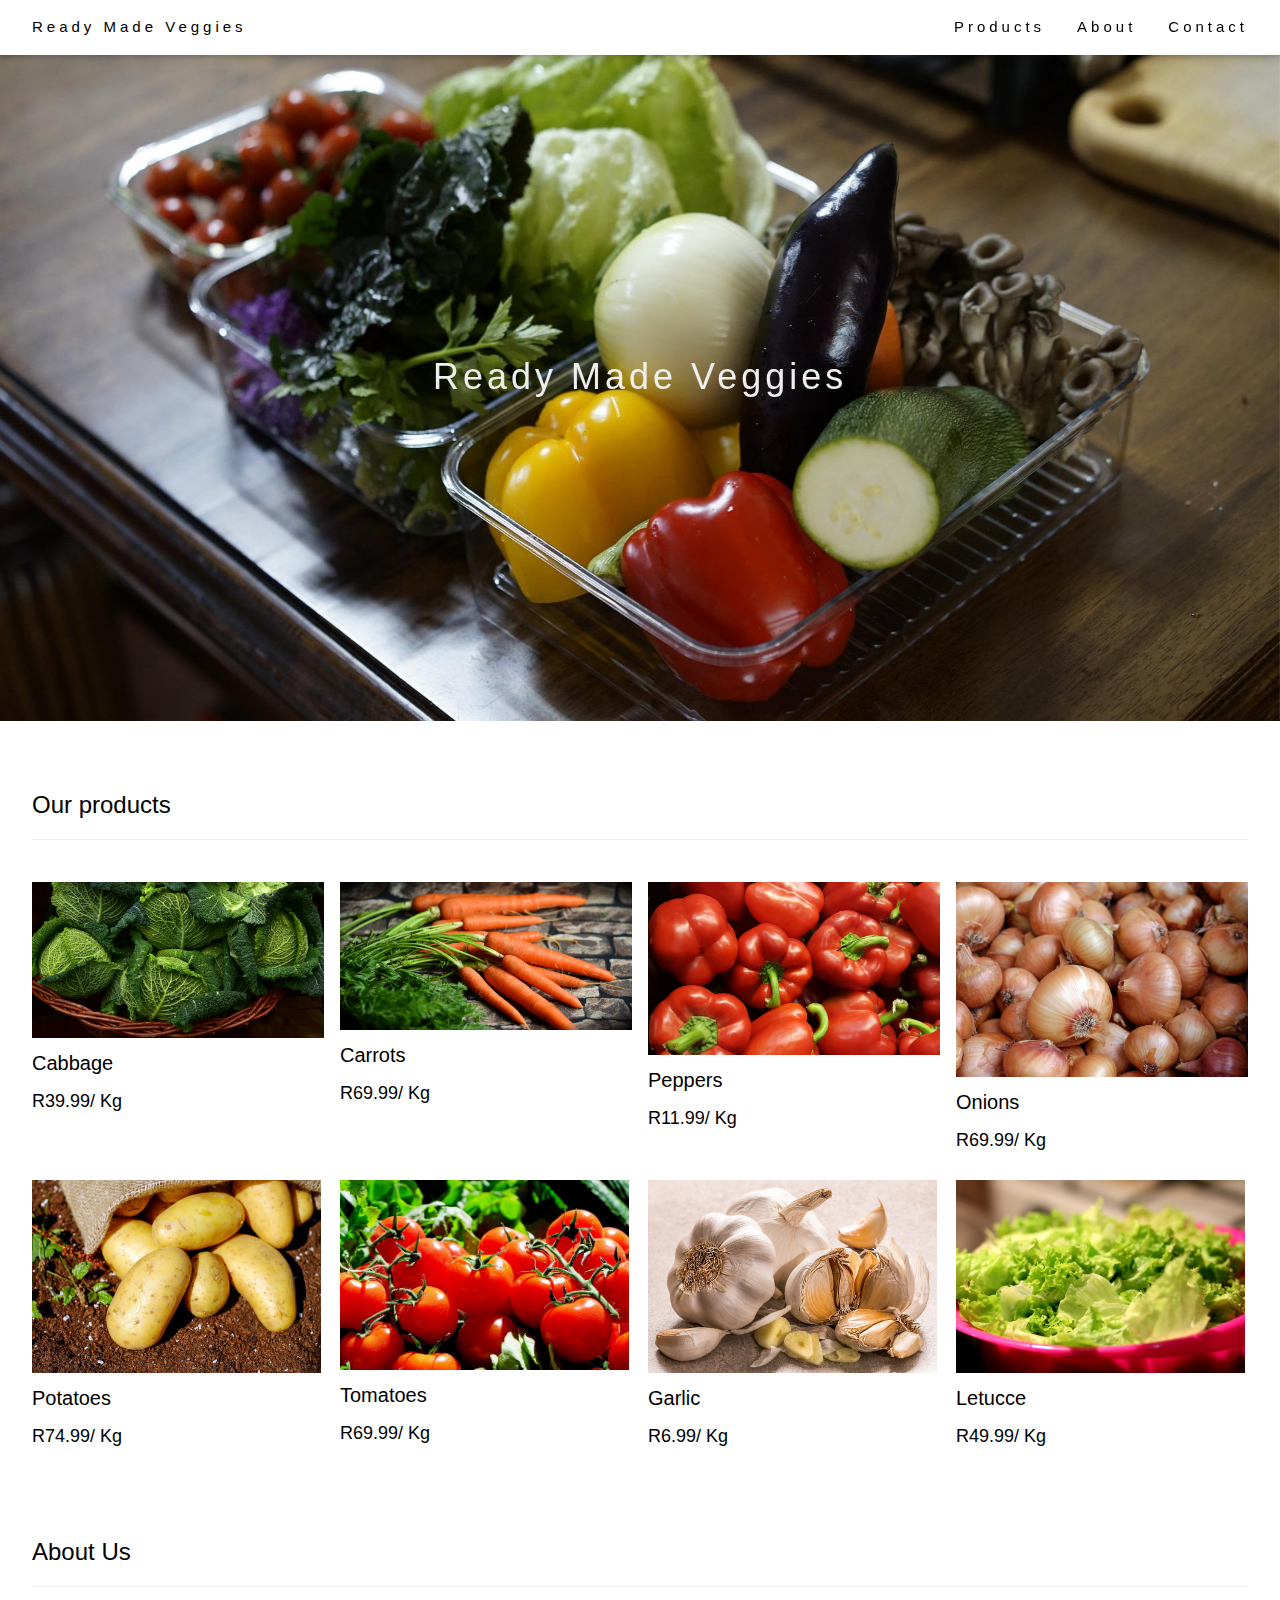
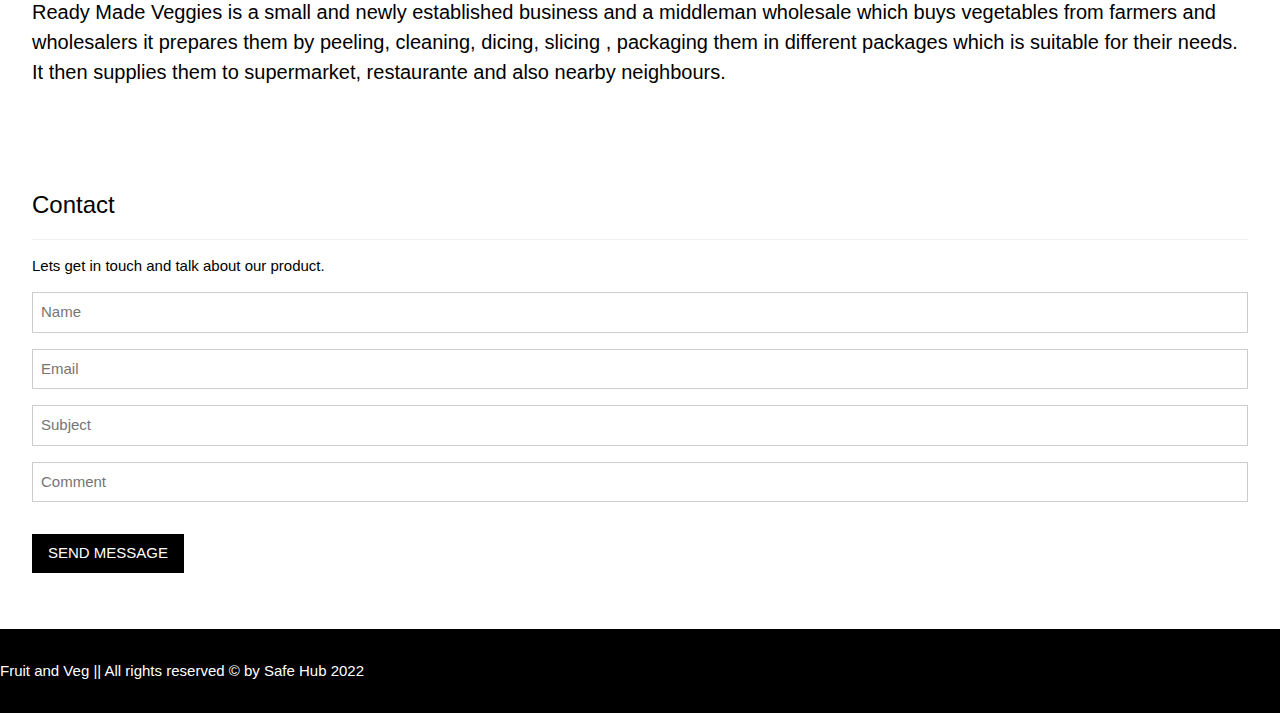
==== commit eaa25ba7: "fruit and veg" ====
--- a/index.html
+++ b/index.html
@@ -1,9 +1,11 @@
 <!DOCTYPE html>
 <html>
 <head>
-<title>LC Properties</title>
+<title>Fruit and Veg </title>
 <meta charset="UTF-8">
 <meta name="viewport" content="width=device-width, initial-scale=1">
+<link rel="stylesheet" href="./index.css">
+<link href="https://unpkg.com/aos@2.3.1/dist/aos.css" rel="stylesheet">
 <link href="https://cdn.jsdelivr.net/npm/bootstrap@5.0.2/dist/css/bootstrap.min.css" rel="stylesheet" integrity="sha384-EVSTQN3/azprG1Anm3QDgpJLIm9Nao0Yz1ztcQTwFspd3yD65VohhpuuCOmLASjC" crossorigin="anonymous">
 <link rel="stylesheet" href="https://www.w3schools.com/w3css/4/w3.css">
 </head>
@@ -12,10 +14,10 @@
 <!-- Navbar (sit on top) -->
 <div class="w3-top">
   <div class="w3-bar w3-white w3-wide w3-padding w3-card">
-    <a href="#home" class="w3-bar-item w3-button"><b>LC</b> Properties</a>
+    <a href="#home" class="w3-bar-item w3-button"> Ready Made Veggies</a>
     <!-- Float links to the right. Hide them on small screens -->
     <div class="w3-right w3-hide-small">
-      <a href="#Properties" class="w3-bar-item w3-button"> Properties</a>
+      <a href="#Properties" class="w3-bar-item w3-button"> Products</a>
       <a href="#about" class="w3-bar-item w3-button">About</a>
       <a href="#contact" class="w3-bar-item w3-button">Contact</a>
     </div>
@@ -24,13 +26,9 @@
 
 <!-- Header -->
 <header class="w3-display-container w3-content w3-wide" style="max-width:1500px;" id="home">
-  <img class="w3-image" src="/images/city-5974876_1920.jpg" alt="Architecture" width="1500" height="800">
+  <img class="w3-image" data-aos="fade-right" src="/images/vegetable.jpg" alt="Architecture" width="1500" height="800">
   <div class="w3-display-middle w3-margin-top w3-center">
-    <h1 class="w3-xxlarge w3-text-white"><span class="w3-padding w3-black w3-opacity-min"><b>LC</b></span> <span class="w3-hide-small w3-text-light-grey">Properties</span></h1>
-    <div class="input-group">
-        <input id="search-input" type="search" class="form-control" placeholder="Search anything...">  
-          <button id="search-button" type="button" class="btn btn-primary " width:50% height:50%>
-        <i class="fa fa-search"></i>
+    <h1 class="w3-xxlarge w3-text-white" data-aos="flip-up"> <span class="w3-hide-small w3-text-light-grey">Ready Made Veggies</span></h1>
           </button>
     </div>
   </div>
@@ -46,41 +44,45 @@
 
   <!-- Project Section -->
   <div class="w3-container w3-padding-32" id="Properties">
-    <h3 class="w3-border-bottom w3-border-light-grey w3-padding-16">Properties All</h3>
+    <h3 class="w3-border-bottom w3-border-light-grey w3-padding-16">Our products</h3>
   </div>
+  
 
   <div class="w3-row-padding">
     <div class="w3-col l3 m6 w3-margin-bottom">
-      <div class="w3-display-container">
-        <div class="w3-display-topleft w3-black w3-padding">Summer House</div>
-        <img src="./images/house1.jpg" alt="House" style="width:100%">
-        <h3>2 bedroom apartment for sale in</h3>
-        <h4> Cape Town</h4>
-        <h5> R5 000 000 .00</h5>
+      <div class="w3-display-container" id="">
+        
+        <img src="./images/cabbage (1).jpg" alt="House" style="width:100%">
+        <h4>Cabbage</h4>
+        <h5>R39.99/ Kg</h5>
+
       </div>
     </div>
     <div class="w3-col l3 m6 w3-margin-bottom">
       <div class="w3-display-container">
-        <div class="w3-display-topleft w3-black w3-padding">Brick House</div>
-        <img src="./images/house2.jpg" alt="House" style="width:100%">
-        <h3>4 bedroom house for sale in Cape Town</h3>
-        <h5> R1 200 000 .00</h5>
+        
+        <img src="./images/carrots.jpg" alt="House" style="width:100%">
+        <h4> Carrots</h4>
+        <h5>R69.99/ Kg</h5>
+      
       </div>
     </div>
     <div class="w3-col l3 m6 w3-margin-bottom">
       <div class="w3-display-container">
-        <div class="w3-display-topleft w3-black w3-padding">Renovated</div>
-        <img src="./images/house3.jpg" alt="House" style="width:100%">
-        <h3> 2 bedroom house for sale in Lansdowne</h3>
-        <h5> R3 800 000 .00</h5>
+
+        <img src="./images/bell-peppers-1386467_1920.jpg" alt="House" style="width:100%">
+        <h4> Peppers</h4>
+        <h5>R11.99/ Kg</h5>
+        
       </div>
     </div>
     <div class="w3-col l3 m6 w3-margin-bottom">
       <div class="w3-display-container">
-        <div class="w3-display-topleft w3-black w3-padding">Barn House</div>
-        <img src="./images/house4.jpg" alt="House" style="width:100%">
-        <h3>2 bedroom house for sale in Habour Arch in Foreshore</h3>
-        <h5> R5 000 000 .00</h5>
+
+        <img src="./images/onions-1397037_1920.jpg" alt="House" style="width:100%">
+        <h4> Onions</h4>
+        <h5>R69.99/ Kg</h5>
+        
       </div>
     </div>
   </div>
@@ -88,69 +90,37 @@
   <div class="w3-row-padding">
     <div class="w3-col l3 m6 w3-margin-bottom">
       <div class="w3-display-container">
-        <div class="w3-display-topleft w3-black w3-padding">Summer House</div>
-        <img src="./images/house5.jpg" alt="House" style="width:99%">
-        <h3>2 bedroom house for sale in Durbanville </h3>
-        <h5> R900 000 .00</h5>
+    
+        <img src="./images/potatoes-1585075_1920.jpg" alt="House" style="width:99%">
+        <h4> Potatoes</h4>
+        <h5>R74.99/ Kg</h5>
       </div>
     </div>
     <div class="w3-col l3 m6 w3-margin-bottom">
       <div class="w3-display-container">
-        <div class="w3-display-topleft w3-black w3-padding">Brick House</div>
-        <img src="./images/house6.jpg" alt="House" style="width:99%">
-        <h3>6 bedroom house for sale in Contasntia Upper</h3>
-        <h5> R12 000 000 .00</h5>
+  
+        <img src="./images/tomatoes-1280859_1280.jpg" alt="House" style="width:99%">
+        <h4> Tomatoes</h4>
+        <h5>R69.99/ Kg</h5>
+        
       </div>
     </div>
     <div class="w3-col l3 m6 w3-margin-bottom">
       <div class="w3-display-container">
-        <div class="w3-display-topleft w3-black w3-padding">Renovated</div>
-        <img src="./images/house7.jpg" alt="House" style="width:99%">
-        <h3>4 bedroom house for sale in Hout Bay</h3>
-        <h5> R7 000 000 .00</h5>
+        <img src="./images/garlic-3419544_1920.jpg" alt="House" style="width:99%">
+        <h4> Garlic</h4>
+        <h5>R6.99/ Kg</h5>
       </div>
     </div>
     <div class="w3-col l3 m6 w3-margin-bottom">
       <div class="w3-display-container">
-        <div class="w3-display-topleft w3-black w3-padding">Barn House</div>
-        <img src="./images/house8.jpg" alt="House" style="width:99%">
-        <h3>3 bedroom house apartment in Clairmont</h3>
-        <h5> R9 000 000 .00</h5>
+
+        <img src="./images/food-1834645_1920.jpg" alt="House" style="width:99%">
+        <h4> Letucce</h4>
+        <h5>R49.99/ Kg</h5>
       </div>
     </div>
   </div>
-   <!-- Tabs navs --><div class="tab-content shadow-lg p-3 mb-5 bg-body rounded" id="pills-tabContent">
-    <ul class="nav nav-pills mb-3  d-flex justify-content-center " id="pills-tab" role="tablist">
-      <li class="nav-item" role="presentation">
-        <button class="nav-link active" id="pills-home-tab" data-bs-toggle="pill" data-bs-target="#pills-home" type="button" role="tab" aria-controls="pills-home" aria-selected="true">Rent</button>
-      </li>
-      <li class="nav-item" role="presentation">
-        <button class="nav-link" id="pills-profile-tab" data-bs-toggle="pill" data-bs-target="#pills-profile" type="button" role="tab" aria-controls="pills-profile" aria-selected="false">Buy</button>
-      </li>
-      <li class="nav-item" role="presentation">
-        <button class="nav-link" id="pills-contact-tab" data-bs-toggle="pill" data-bs-target="#pills-contact" type="button" role="tab" aria-controls="pills-contact" aria-selected="false">Rent to buy</button>
-      </li>
-    </ul>
-    
-      <div class="tab-pane fade show active" id="pills-home" role="tabpanel" aria-labelledby="pills-home-tab"><select class="form-select" aria-label="Default select example">
-          <option selected>Location</option>
-          <option value="1">Cape Town </option>
-          <option value="2">Hout Bay</option>
-          <option value="3">Durbanville</option>
-        </select></div>
-      <div class="tab-pane fade" id="pills-profile" role="tabpanel" aria-labelledby="pills-profile-tab"><select class="form-select" aria-label="Default select example">
-          <option selected>Catergory</option>
-          <option value="1">Suburb</option>
-          <option value="2">Township</option>
-          <option value="3">City</option>
-        </select></div>
-      <div class="tab-pane fade" id="pills-contact" role="tabpanel" aria-labelledby="pills-contact-tab"><select class="form-select" aria-label="Default select example">
-          <option selected>Prices</option>
-          <option value="1">10000000 : 3000000</option>
-          <option value="2">4000000 : 7000000</option>
-          <option value="3">8000000 : 12000000</option>
-        </select></div>
-    </div>
  
  
   <div id="container" class="product d-flex flex-direction-row d-flex flex-wrap  d-flex justify-content-center">
@@ -159,11 +129,10 @@
 
   <!-- About Section -->
   <div class="w3-container w3-padding-32" id="about">
-    <h3 class="w3-border-bottom w3-border-light-grey w3-padding-16">About</h3>
-    <p>Founded in 1998, LC Property was the first property brand of its kind in South Africa. Through our pioneering spirit we are able to inform, inspire and grow your property journey. In fact, if you are reading this your property journey has already started. Whether you are looking to buy or rent, LC Property has created the space to find your place.
-
-        LC Property will provide you with the tools you need to grow with South Africa’s changing spaces. We have the information you need to make the right choices. Not only will we show you where the properties are, we will tell you how much they cost and who to contact in order to take the next step. And if at any stage you feel you need a helping hand please feel free to call our helpline.
-    </p>
+    <h3 class="w3-border-bottom w3-border-light-grey w3-padding-16">About Us</h3>
+    <h4>Ready Made Veggies is a small and newly established business and a middleman wholesale which buys vegetables from farmers and wholesalers it prepares
+      them by peeling, cleaning, dicing, slicing , packaging them in different packages which is suitable for their needs. It then supplies them to supermarket, restaurante and also nearby neighbours.
+    </h4>
   </div>
 
  
@@ -171,7 +140,7 @@
   <!-- Contact Section -->
   <div class="w3-container w3-padding-32" id="contact">
     <h3 class="w3-border-bottom w3-border-light-grey w3-padding-16">Contact</h3>
-    <p>Lets get in touch and talk about your next project.</p>
+    <p>Lets get in touch and talk about our product.</p>
     <form action="/action_page.php" target="_blank">
       <input class="w3-input w3-border" type="text" placeholder="Name" required name="Name">
       <input class="w3-input w3-section w3-border" type="text" placeholder="Email" required name="Email">
@@ -191,11 +160,15 @@
 
 <!-- Footer -->
 <footer class="d-flex justify-content-center w3-black w3-padding-16">
-  <p>Powered by LC Properties</a></p>
+  <p>Fruit and Veg || All rights reserved  &copy;  by Safe Hub  2022</a></p>
 </footer>
 
 <script src="https://cdn.jsdelivr.net/npm/bootstrap@5.0.2/dist/js/bootstrap.bundle.min.js" integrity="sha384-MrcW6ZMFYlzcLA8Nl+NtUVF0sA7MsXsP1UyJoMp4YLEuNSfAP+JcXn/tWtIaxVXM" crossorigin="anonymous"></script>
 <script src="./index.js"></script>
+<script src="https://unpkg.com/aos@2.3.1/dist/aos.js"></script>
+<script>
+  AOS.init();
+</script>
 </body>
 </html>
 
--- a/index.css
+++ b/index.css
@@ -0,0 +1,20 @@
+body{
+    font-family: 'Cormorant Garamond', serif;
+    font-size: 30px;
+
+}
+
+section{
+
+    background-image: url(/image/city-5974876_1920.jpg);
+    
+}
+
+
+#card {
+    display: flex;
+    align-content: flex-start;
+    justify-content: center;
+    align-items: flex-start;
+    flex-wrap: wrap;
+}
